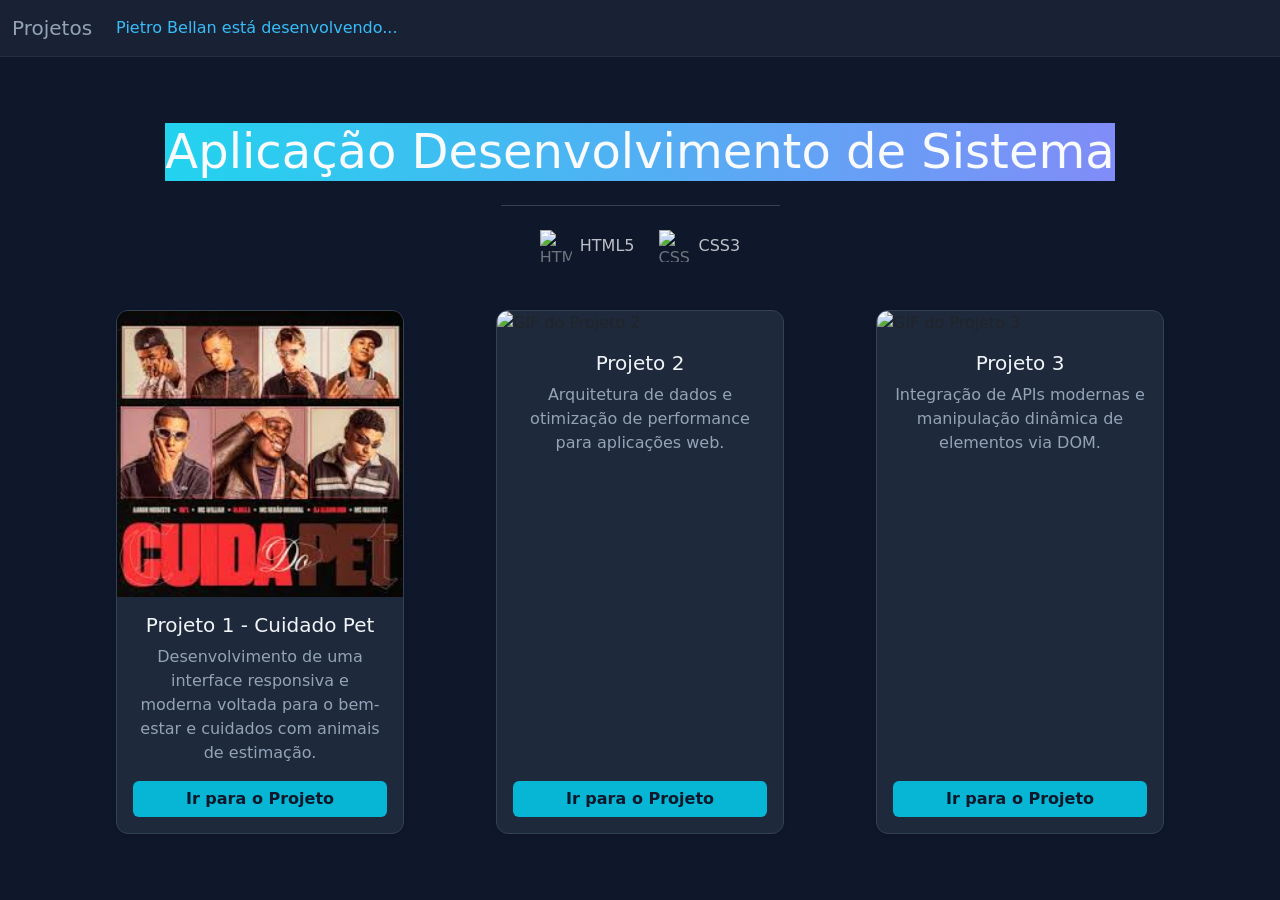
==== index.html @ 54dfe373 "Add files via upload" ====
<!doctype html>
<html lang="pt-BR">

<head>
    <meta charset="utf-8">
    <meta name="viewport" content="width=device-width, initial-scale=1">
    <title>Bellan Projetos</title>
    <!-- CSS Bootstrap -->
    <link href="https://cdn.jsdelivr.net/npm/bootstrap@5.3.3/dist/css/bootstrap.min.css" rel="stylesheet"
        integrity="sha384-QWTKZyjpPEjISv5WaRU9OFeRpok6YctnYmDr5pNlyT2bRjXh0JMhjY6hW+ALEwIH" crossorigin="anonymous">

    <style>
        /* Fundo dark moderno */
        body {
            background-color: #0f172a;
            color: #f8fafc;
        }

        /* Navbar integrada com blur */
        .navbar-custom {
            background-color: rgba(30, 41, 59, 0.7) !important;
            backdrop-filter: blur(8px);
            border-bottom: 1px solid rgba(255, 255, 255, 0.05);
        }

        .navbar-custom .navbar-brand,
        .navbar-custom .nav-link {
            color: #94a3b8 !important;
        }

        .navbar-custom .nav-link.active,
        .navbar-custom .navbar-brand:hover {
            color: #38bdf8 !important;
        }

        /* Gradiente no título principal */
        .titulo-gradiente {
            background: linear-gradient(to right, #22d3ee, #818cf8);

        }

        /* Estilização dos Cards Escuros */
        .card-custom {
            background-color: #1e293b !important;
            border: 1px solid #334155 !important;
            border-radius: 12px;
            overflow: hidden;
            transition: transform 0.2s ease, box-shadow 0.2s ease;
        }

        .card-custom:hover {
            transform: translateY(-5px);
            box-shadow: 0 10px 20px rgba(0, 0, 0, 0.3);
            border-color: #475569 !important;
        }

        .card-custom .card-title {
            color: #f1f5f9;
        }

        .card-custom .card-text {
            color: #94a3b8;
        }

        /* Botão estilizado */
        .btn-custom {
            background-color: #06b6d4 !important;
            border: none !important;
            color: #0f172a !important;
            font-weight: 600;
        }

        .btn-custom:hover {
            background-color: #22d3ee !important;
        }
    </style>
</head>

<body>

    <div class="container-fluid d-flex flex-column min-vh-100 p-0">

        <!-- Cabeçalho -->
        <header>
            <nav class="navbar navbar-expand-lg navbar-custom">
                <div class="container-fluid">
                    <a class="navbar-brand" href="#">Projetos</a>
                    <button class="navbar-toggler navbar-dark" type="button" data-bs-toggle="collapse"
                        data-bs-target="#navbarNav" aria-controls="navbarNav" aria-expanded="false"
                        aria-label="Toggle navigation">
                        <span class="navbar-toggler-icon"></span>
                    </button>
                    <div class="collapse navbar-collapse" id="navbarNav">
                        <ul class="navbar-nav">
                            <li class="nav-item">
                                <a class="nav-link active" aria-current="page" href="#">Pietro Bellan está
                                    desenvolvendo...</a>
                            </li>
                        </ul>
                    </div>
                </div>
            </nav>
        </header>

        <!-- Conteúdo Principal -->
        <main class="container my-auto py-5">
            <section class="d-flex flex-column align-items-center text-center mb-5">
                <h1 class="titulo-gradiente display-5">Aplicação Desenvolvimento de Sistema</h1>
                <hr class="w-25 my-3" style="border-color: #334155; opacity: 1;">

                <!-- Tecnologias -->
                <div class="d-flex align-items-center justify-content-center gap-4 text-secondary mt-2">
                    <div class="d-flex align-items-center gap-2">
                        <img width="32" height="32" src="https://img.icons8.com/nolan/96/html-5.png" alt="HTML5" />
                        <span class="fw-medium text-light opacity-75">HTML5</span>
                    </div>
                    <div class="d-flex align-items-center gap-2">
                        <img width="32" height="32" src="https://img.icons8.com/nolan/96/css3.png" alt="CSS3" />
                        <span class="fw-medium text-light opacity-75">CSS3</span>
                    </div>
                </div>
            </section>

            <!-- Grid de Cards Organizado e Centralizado -->
            <div class="row g-4 justify-content-center align-items-stretch">
                <!-- Card 1 -->
                <div class="col-12 col-md-6 col-lg-4 d-flex justify-content-center">
                    <div class="card card-custom h-100 shadow-sm" style="width: 18rem;">
                        <img src="./images/images.jpg" class="card-img-top" alt="GIF do Projeto 1">
                        <div class="card-body d-flex flex-column text-center">
                            <h5 class="card-title">Projeto 1 - Cuidado Pet</h5>
                            <p class="card-text flex-grow-1">Desenvolvimento de uma interface responsiva e moderna
                                voltada para o bem-estar e cuidados com animais de estimação.</p>
                            <a href="Projeitos/Projeto 1/Projeto1.html" class="btn btn-custom mt-auto">Ir para o
                                Projeto</a>
                        </div>
                    </div>
                </div>

                <!-- Card 2 -->
                <div class="col-12 col-md-6 col-lg-4 d-flex justify-content-center">
                    <div class="card card-custom h-100 shadow-sm" style="width: 18rem;">
                        <img src="./images/200w.gif" class="card-img-top" alt="GIF do Projeto 2">
                        <div class="card-body d-flex flex-column text-center">
                            <h5 class="card-title">Projeto 2</h5>
                            <p class="card-text flex-grow-1">Arquitetura de dados e otimização de performance para
                                aplicações web.</p>
                            <a href="#" class="btn btn-custom mt-auto">Ir para o Projeto</a>
                        </div>
                    </div>
                </div>

                <!-- Card 3 -->
                <div class="col-12 col-md-6 col-lg-4 d-flex justify-content-center">
                    <div class="card card-custom h-100 shadow-sm" style="width: 18rem;">
                        <img src="./images/200w.gif" class="card-img-top" alt="GIF do Projeto 3">
                        <div class="card-body d-flex flex-column text-center">
                            <h5 class="card-title">Projeto 3</h5>
                            <p class="card-text flex-grow-1">Integração de APIs modernas e manipulação dinâmica de
                                elementos via DOM.</p>
                            <a href="#" class="btn btn-custom mt-auto">Ir para o Projeto</a>
                        </div>
                    </div>
                </div>

            </div>
        </main>

        <footer></footer>

    </div>

    <!-- JS Bootstrap -->
    <script src="https://cdn.jsdelivr.net/npm/bootstrap@5.3.3/dist/js/bootstrap.bundle.min.js"
        integrity="sha384-YvpcrYf0tY3lHB60NNkmXc5s9fDVZLESaAA55NDzOxhy9GkcIdslK1eN7N6jIeHz"
        crossorigin="anonymous"></script>
</body>

</html>
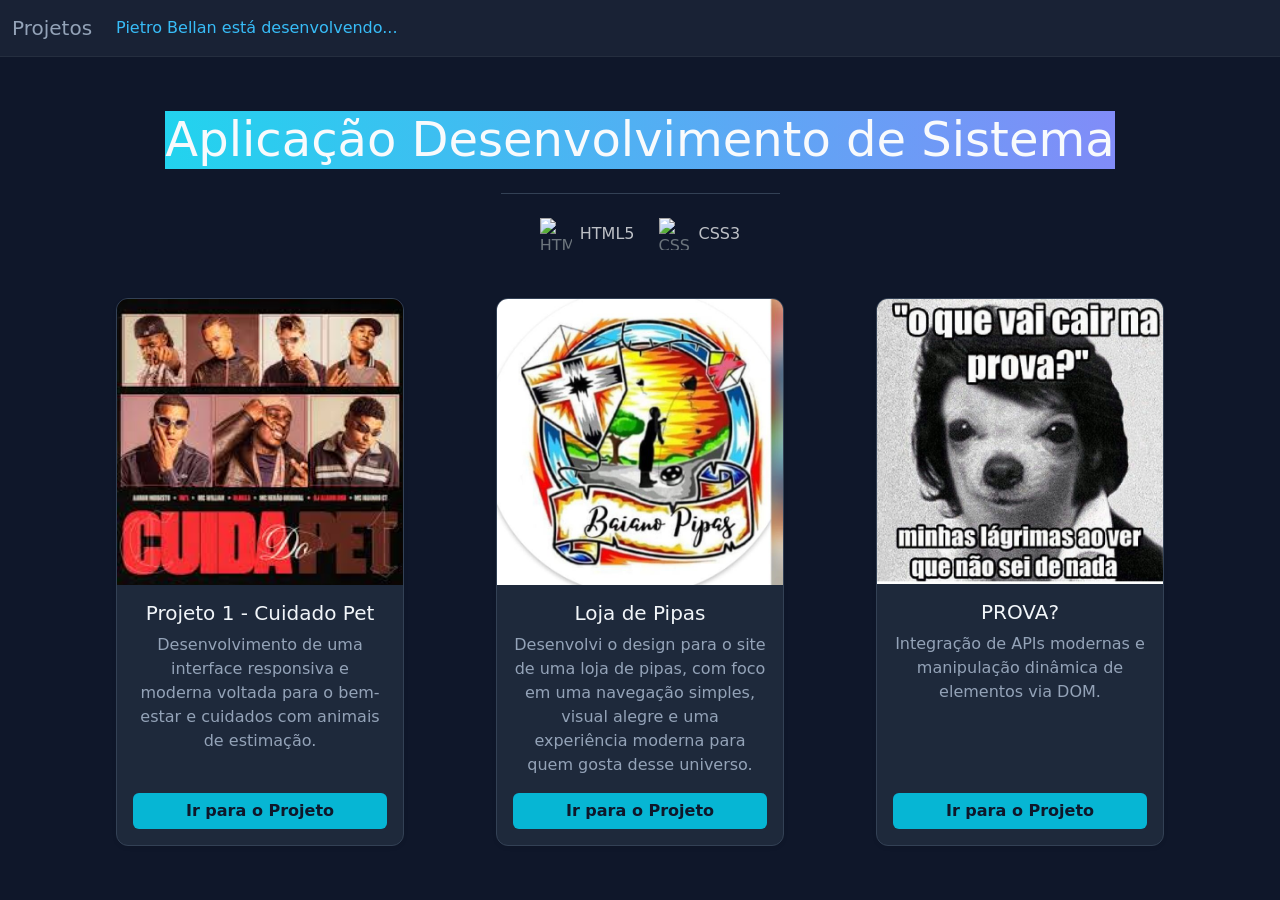
==== commit 7b63416b: "Add files via upload" ====
--- a/index.html
+++ b/index.html
@@ -8,6 +8,7 @@
     <!-- CSS Bootstrap -->
     <link href="https://cdn.jsdelivr.net/npm/bootstrap@5.3.3/dist/css/bootstrap.min.css" rel="stylesheet"
         integrity="sha384-QWTKZyjpPEjISv5WaRU9OFeRpok6YctnYmDr5pNlyT2bRjXh0JMhjY6hW+ALEwIH" crossorigin="anonymous">
+         <link rel="icon" type="image/x-icon" href="images/ff5e75e30e4f271d3e2444233b8ff5e6.jpg">
 
     <style>
         /* Fundo dark moderno */
@@ -140,12 +141,11 @@
                 <!-- Card 2 -->
                 <div class="col-12 col-md-6 col-lg-4 d-flex justify-content-center">
                     <div class="card card-custom h-100 shadow-sm" style="width: 18rem;">
-                        <img src="./images/200w.gif" class="card-img-top" alt="GIF do Projeto 2">
+                        <img src="./Projeitos/Projeto 2/baianopipas.jpg" class="card-img-top" alt="GIF do Projeto 2">
                         <div class="card-body d-flex flex-column text-center">
-                            <h5 class="card-title">Projeto 2</h5>
-                            <p class="card-text flex-grow-1">Arquitetura de dados e otimização de performance para
-                                aplicações web.</p>
-                            <a href="#" class="btn btn-custom mt-auto">Ir para o Projeto</a>
+                            <h5 class="card-title">Loja de Pipas</h5>
+                            <p class="card-text flex-grow-1">Desenvolvi o design para o site de uma loja de pipas, com foco em uma navegação simples, visual alegre e uma experiência moderna para quem gosta desse universo.</p>
+                            <a href="Projeitos/Projeto 2/projeto2.html" class="btn btn-custom mt-auto">Ir para o Projeto</a>
                         </div>
                     </div>
                 </div>
@@ -153,9 +153,9 @@
                 <!-- Card 3 -->
                 <div class="col-12 col-md-6 col-lg-4 d-flex justify-content-center">
                     <div class="card card-custom h-100 shadow-sm" style="width: 18rem;">
-                        <img src="./images/200w.gif" class="card-img-top" alt="GIF do Projeto 3">
+                        <img src="./images/porva.jpg" class="card-img-top" alt="GIF do Projeto 3">
                         <div class="card-body d-flex flex-column text-center">
-                            <h5 class="card-title">Projeto 3</h5>
+                            <h5 class="card-title">PROVA?</h5>
                             <p class="card-text flex-grow-1">Integração de APIs modernas e manipulação dinâmica de
                                 elementos via DOM.</p>
                             <a href="#" class="btn btn-custom mt-auto">Ir para o Projeto</a>
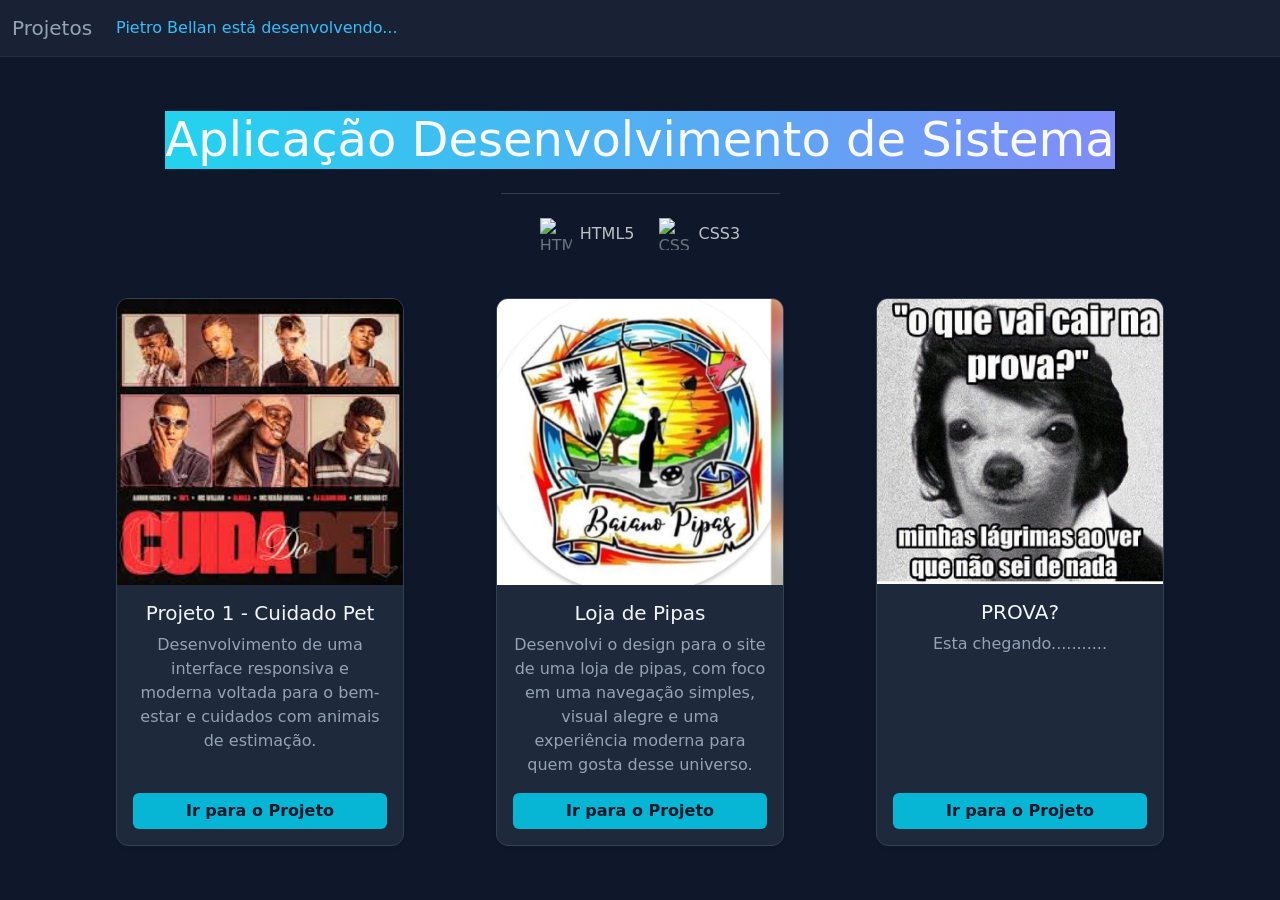
==== commit a036f9e7: "Update index.html" ====
--- a/index.html
+++ b/index.html
@@ -156,8 +156,7 @@
                         <img src="./images/porva.jpg" class="card-img-top" alt="GIF do Projeto 3">
                         <div class="card-body d-flex flex-column text-center">
                             <h5 class="card-title">PROVA?</h5>
-                            <p class="card-text flex-grow-1">Integração de APIs modernas e manipulação dinâmica de
-                                elementos via DOM.</p>
+                            <p class="card-text flex-grow-1">Esta chegando...........</p>
                             <a href="#" class="btn btn-custom mt-auto">Ir para o Projeto</a>
                         </div>
                     </div>
@@ -176,4 +175,4 @@
         crossorigin="anonymous"></script>
 </body>
 
-</html>+</html>
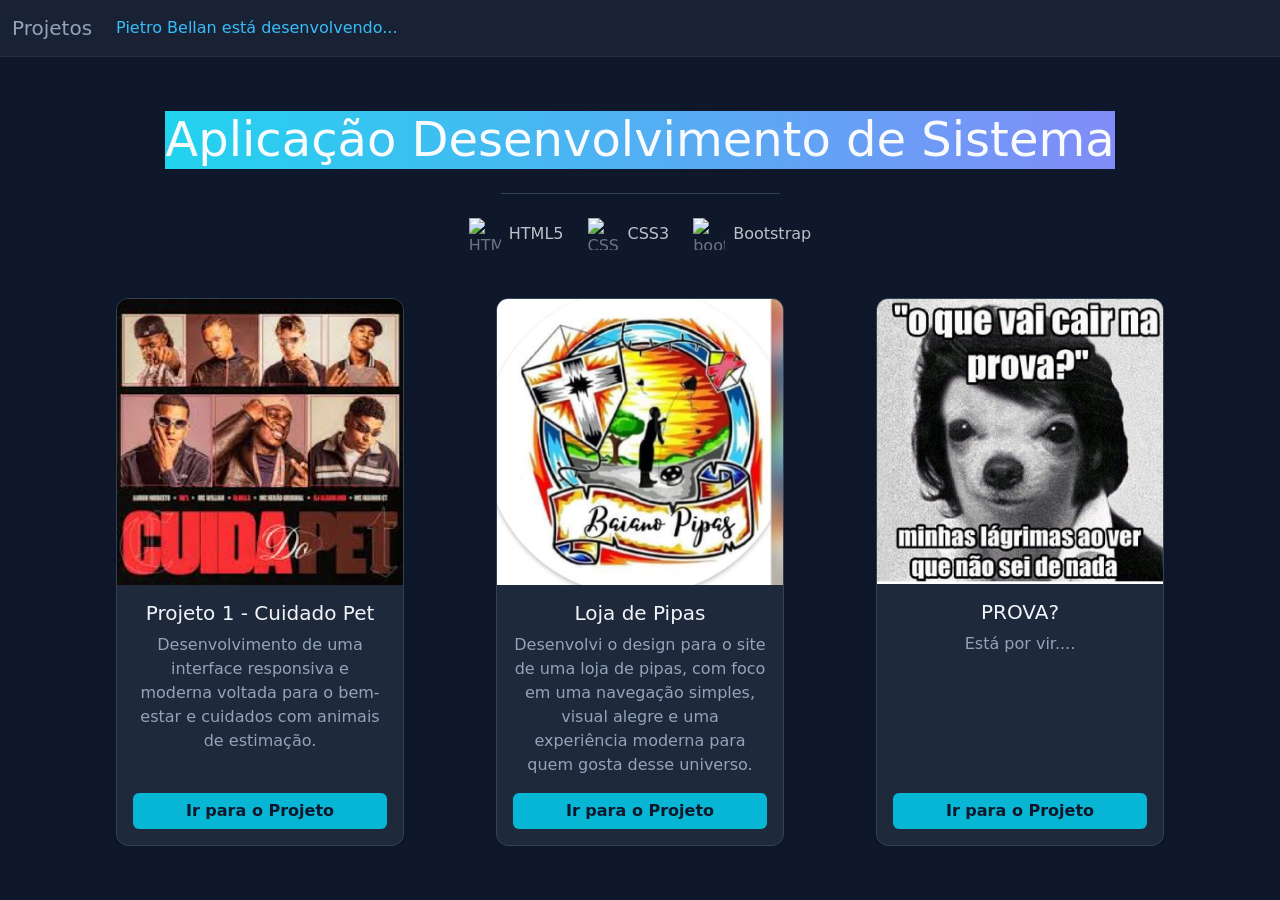
==== commit ffa26f42: "Add files via upload" ====
--- a/index.html
+++ b/index.html
@@ -118,6 +118,9 @@
                     <div class="d-flex align-items-center gap-2">
                         <img width="32" height="32" src="https://img.icons8.com/nolan/96/css3.png" alt="CSS3" />
                         <span class="fw-medium text-light opacity-75">CSS3</span>
+                    </div><div class="d-flex align-items-center gap-2">
+                        <img width="32" height="32" src="https://img.icons8.com/?size=100&id=ZMc42tPbG32H&format=png&color=000000" alt="bootstrap" />
+                        <span class="fw-medium text-light opacity-75">Bootstrap</span>
                     </div>
                 </div>
             </section>
@@ -156,8 +159,8 @@
                         <img src="./images/porva.jpg" class="card-img-top" alt="GIF do Projeto 3">
                         <div class="card-body d-flex flex-column text-center">
                             <h5 class="card-title">PROVA?</h5>
-                            <p class="card-text flex-grow-1">Esta chegando...........</p>
-                            <a href="#" class="btn btn-custom mt-auto">Ir para o Projeto</a>
+                            <p class="card-text flex-grow-1">Está por vir....</p>
+                            <a href="Projeitos/Projeto 3/projeto3.html" class="btn btn-custom mt-auto">Ir para o Projeto</a>
                         </div>
                     </div>
                 </div>
@@ -175,4 +178,4 @@
         crossorigin="anonymous"></script>
 </body>
 
-</html>
+</html>
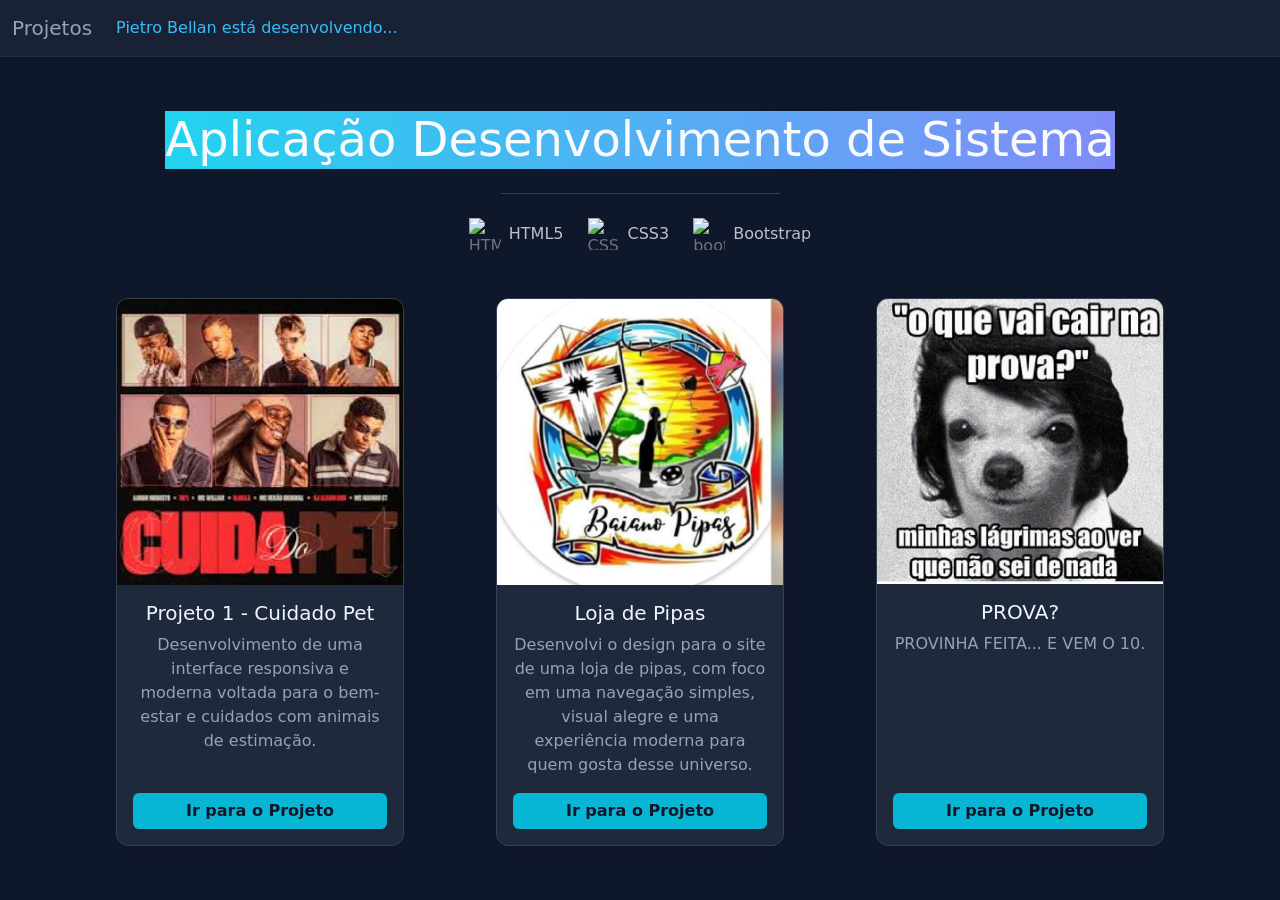
==== commit 9d5db2e6: "Update index.html" ====
--- a/index.html
+++ b/index.html
@@ -159,7 +159,7 @@
                         <img src="./images/porva.jpg" class="card-img-top" alt="GIF do Projeto 3">
                         <div class="card-body d-flex flex-column text-center">
                             <h5 class="card-title">PROVA?</h5>
-                            <p class="card-text flex-grow-1">Está por vir....</p>
+                            <p class="card-text flex-grow-1">PROVINHA FEITA... E VEM O 10.</p>
                             <a href="Projeitos/Projeto 3/projeto3.html" class="btn btn-custom mt-auto">Ir para o Projeto</a>
                         </div>
                     </div>
@@ -178,4 +178,4 @@
         crossorigin="anonymous"></script>
 </body>
 
-</html>+</html>
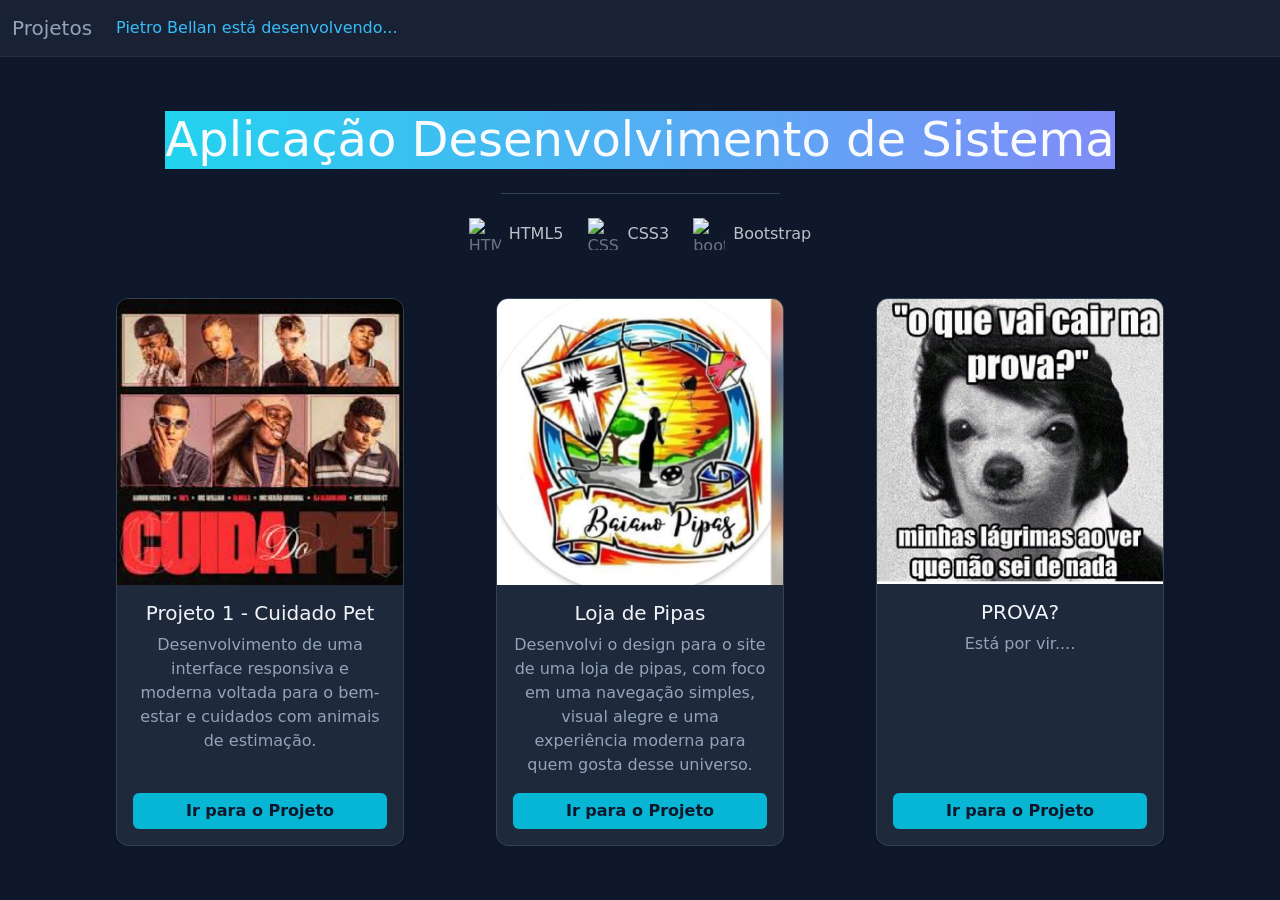
==== commit 4ed689a1: "Add files via upload" ====
--- a/index.html
+++ b/index.html
@@ -159,7 +159,7 @@
                         <img src="./images/porva.jpg" class="card-img-top" alt="GIF do Projeto 3">
                         <div class="card-body d-flex flex-column text-center">
                             <h5 class="card-title">PROVA?</h5>
-                            <p class="card-text flex-grow-1">PROVINHA FEITA... E VEM O 10.</p>
+                            <p class="card-text flex-grow-1">Está por vir....</p>
                             <a href="Projeitos/Projeto 3/projeto3.html" class="btn btn-custom mt-auto">Ir para o Projeto</a>
                         </div>
                     </div>
@@ -178,4 +178,4 @@
         crossorigin="anonymous"></script>
 </body>
 
-</html>
+</html>
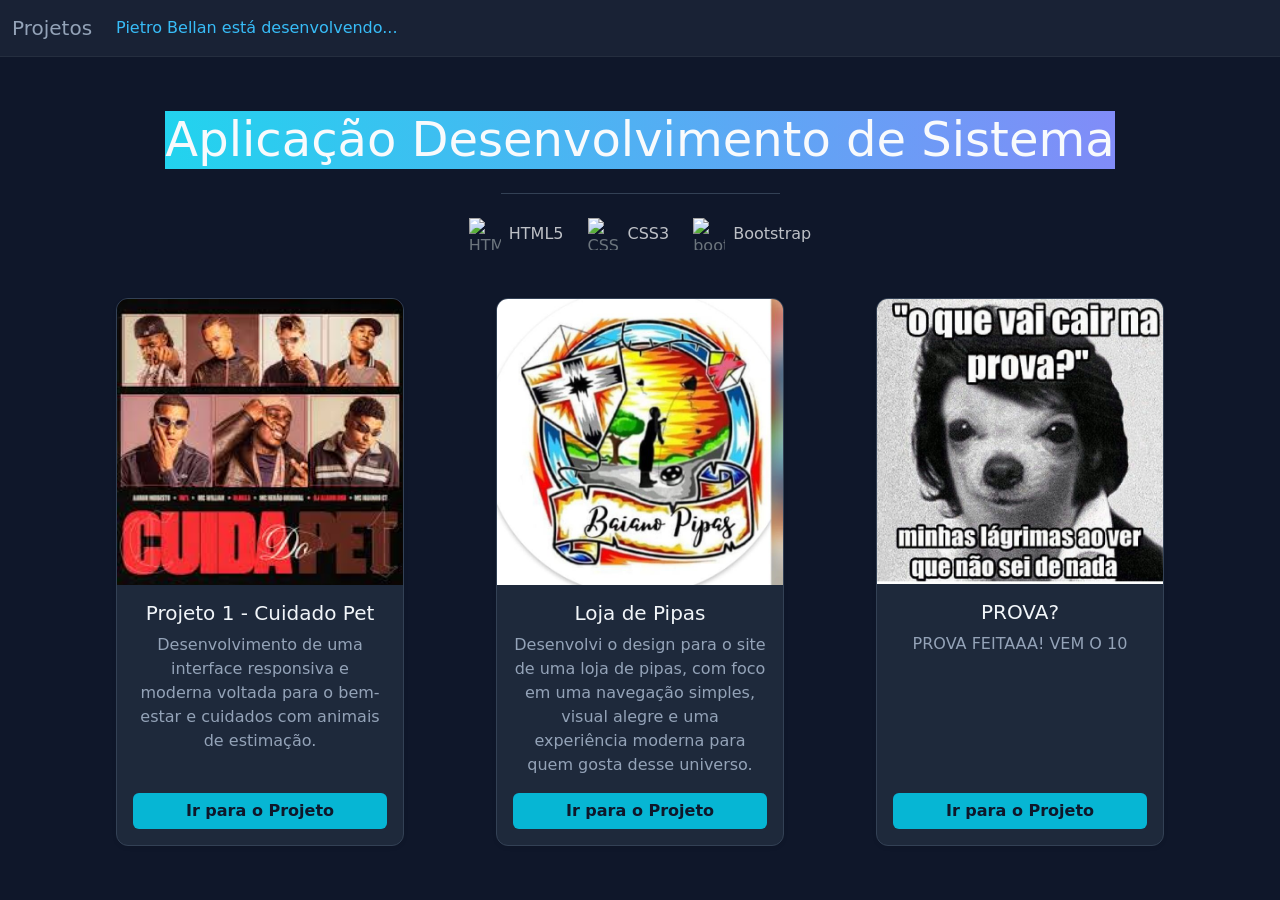
==== commit 0a1593cd: "Update index.html" ====
--- a/index.html
+++ b/index.html
@@ -159,7 +159,7 @@
                         <img src="./images/porva.jpg" class="card-img-top" alt="GIF do Projeto 3">
                         <div class="card-body d-flex flex-column text-center">
                             <h5 class="card-title">PROVA?</h5>
-                            <p class="card-text flex-grow-1">Está por vir....</p>
+                            <p class="card-text flex-grow-1">PROVA FEITAAA! VEM O 10</p>
                             <a href="Projeitos/Projeto 3/projeto3.html" class="btn btn-custom mt-auto">Ir para o Projeto</a>
                         </div>
                     </div>
@@ -178,4 +178,4 @@
         crossorigin="anonymous"></script>
 </body>
 
-</html>+</html>
